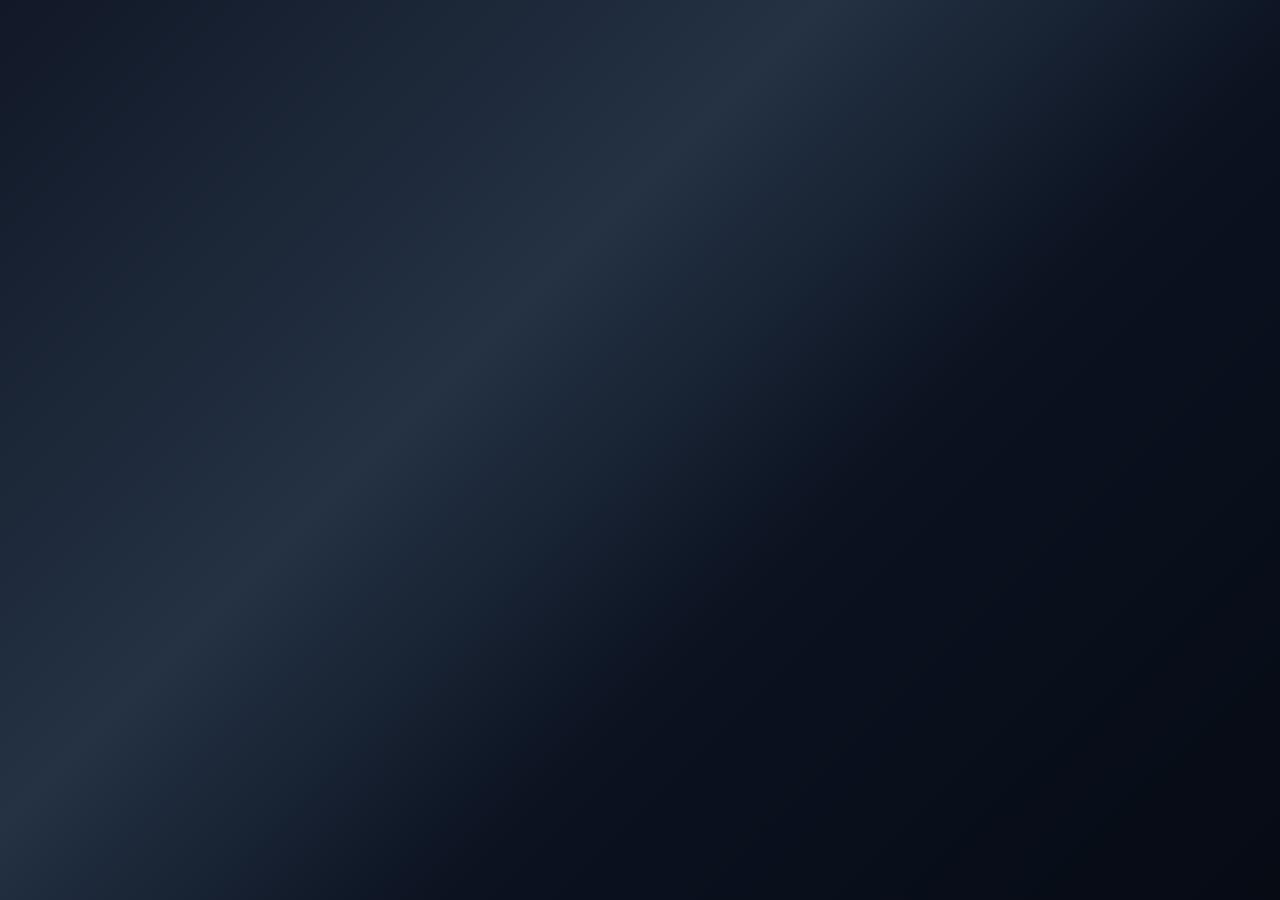
==== home.html @ 5935eece "e" ====
<!DOCTYPE html>
<html lang="en">
  <head>
    <meta charset="UTF-8" />
    <meta name="viewport" content="width=device-width, initial-scale=1.0" />
    <title>Frozen Network</title>
    <meta
      name="description"
      content="Frozen Network Website"
    />
    <link rel="stylesheet" href="styles.css" />
  </head>
---- styles.css ----
:root {
  color-scheme: dark;
  --bg-start: #111827;
  --bg-mid: #243244;
  --bg-end: #060b14;
  --panel: rgba(12, 20, 35, 0.82);
  --panel-2: rgba(16, 24, 39, 0.92);
  --text: #f3f5f9;
  --muted: #b8c2d0;
  --accent: #92a8c7;
  --accent-2: #6d83a3;
  --accent-3: #4c688d;
  --border: rgba(146, 168, 199, 0.35);
  --shadow: rgba(2, 8, 23, 0.65);
}

* {
  box-sizing: border-box;
}

html {
  scroll-behavior: smooth;
}

body {
  margin: 0;
  font-family: Arial, Helvetica, sans-serif;
  background: linear-gradient(135deg, var(--bg-start), var(--bg-mid) 38%, #0b1220 62%, var(--bg-end));
  color: var(--text);
  line-height: 1.6;
  min-height: 100vh;
}

a {
  color: inherit;
}

img {
  max-width: 100%;
  display: block;
}

.navbar {
  display: flex;
  justify-content: space-between;
  align-items: center;
  padding: 1.2rem 2rem;
  max-width: 1100px;
  margin: 0 auto;
  gap: 1rem;
  flex-wrap: wrap;
}

.brand {
  color: var(--text);
  text-decoration: none;
  font-size: 1.3rem;
  font-weight: 700;
  letter-spacing: 0.08em;
  text-transform: uppercase;
  text-shadow: 0 4px 16px var(--shadow);
}

.nav-links {
  display: flex;
  gap: 1rem;
  flex-wrap: wrap;
}

.nav-links a {
  color: var(--muted);
  text-decoration: none;
  transition: color 0.2s ease;
}

.nav-links a:hover {
  color: var(--text);
}

.hero {
  min-height: 100vh;
  background: radial-gradient(circle at top, rgba(146, 168, 199, 0.24), transparent 45%);
}

.hero-content {
  max-width: 760px;
  margin: 0 auto;
  padding: 5rem 1.5rem 4rem;
  text-align: center;
}

.eyebrow {
  text-transform: uppercase;
  letter-spacing: 0.25em;
  color: var(--accent);
  font-size: 0.85rem;
  margin-bottom: 0.5rem;
  font-weight: 700;
}

.hero h1 {
  font-size: clamp(2.2rem, 5vw, 3.8rem);
  margin: 0 0 1rem;
  text-shadow: 0 6px 20px var(--shadow);
}

.hero p {
  color: var(--muted);
  font-size: 1.05rem;
}

.hero-actions {
  display: flex;
  justify-content: center;
  gap: 1rem;
  flex-wrap: wrap;
  margin-top: 1.75rem;
}

.button {
  display: inline-block;
  padding: 0.9rem 1.35rem;
  border-radius: 999px;
  text-decoration: none;
  font-weight: 700;
  transition: transform 0.2s ease, box-shadow 0.2s ease;
  box-shadow: 0 10px 25px rgba(2, 8, 23, 0.25);
}

.button:hover {
  transform: translateY(-2px);
}

.button.primary {
  background: linear-gradient(90deg, var(--accent), var(--accent-2));
  color: #07111f;
}

.button.secondary {
  border: 1px solid var(--border);
  color: var(--text);
  background: rgba(255, 255, 255, 0.08);
  backdrop-filter: blur(10px);
}

.server-info {
  margin-top: 1.5rem;
  display: flex;
  justify-content: center;
  gap: 1rem;
  flex-wrap: wrap;
  color: var(--muted);
  align-items: center;
}

.status-pill {
  display: inline-flex;
  align-items: center;
  gap: 0.55rem;
  padding: 0.45rem 0.8rem;
  border-radius: 999px;
  font-weight: 700;
  border: 1px solid var(--border);
  background: rgba(255, 255, 255, 0.06);
}

.status-pill.online {
  color: #dcfce7;
  border-color: rgba(34, 197, 94, 0.35);
}

.status-pill.offline {
  color: #fee2e2;
  border-color: rgba(239, 68, 68, 0.35);
}

.status-dot {
  width: 0.7rem;
  height: 0.7rem;
  border-radius: 50%;
  background: var(--accent-3);
  box-shadow: 0 0 0 4px rgba(255, 255, 255, 0.08);
}

main {
  max-width: 1100px;
  margin: 0 auto;
  padding: 2rem 1.25rem 4rem;
}

.info-grid {
  display: grid;
  gap: 1rem;
  grid-template-columns: repeat(auto-fit, minmax(240px, 1fr));
}

.card,
.panel,
.auth-card,
.discord-card,
.profile-card,
.rank-card,
.staff-card {
  background: linear-gradient(135deg, rgba(16, 24, 39, 0.96), rgba(33, 46, 68, 0.92));
  border: 1px solid var(--border);
  border-radius: 18px;
  padding: 1.4rem;
  box-shadow: 0 18px 40px var(--shadow), inset 0 1px 0 rgba(255, 255, 255, 0.08);
  backdrop-filter: blur(16px);
}

.card h2,
.panel h1,
.rank-card h2,
.staff-card h2 {
  margin-top: 0;
}

.card a {
  color: var(--text);
  font-weight: 700;
  text-decoration: none;
}

.page-header {
  margin-bottom: 1.5rem;
}

.page-header p {
  color: var(--muted);
}

.ranks-grid,
.staff-list,
.report-grid {
  display: grid;
  gap: 1rem;
}

.ranks-grid {
  grid-template-columns: repeat(auto-fit, minmax(220px, 1fr));
}

.rank-card .price {
  color: var(--text);
  font-size: 1.2rem;
  font-weight: 700;
}

.staff-list {
  grid-template-columns: repeat(auto-fit, minmax(220px, 1fr));
}

.staff-card .role {
  color: var(--text);
  font-weight: 700;
  text-transform: uppercase;
  letter-spacing: 0.08em;
  font-size: 0.8rem;
}

form {
  display: grid;
  gap: 0.9rem;
}

label {
  display: grid;
  gap: 0.35rem;
  font-weight: 600;
}

input,
select,
textarea {
  width: 100%;
  padding: 0.8rem 0.95rem;
  border-radius: 10px;
  border: 1px solid var(--border);
  background: var(--panel-2);
  color: var(--text);
}

textarea {
  min-height: 120px;
  resize: vertical;
}

button {
  border: none;
  cursor: pointer;
  padding: 0.9rem 1.15rem;
  border-radius: 999px;
  background: linear-gradient(90deg, var(--accent), var(--accent-2));
  color: #111827;
  font-weight: 700;
  box-shadow: 0 10px 24px rgba(2, 8, 23, 0.25);
}

.button.small {
  padding: 0.55rem 0.85rem;
  font-size: 0.9rem;
}

.auth-controls {
  display: flex;
  gap: 0.5rem;
  align-items: center;
  flex-wrap: wrap;
}

.auth-grid,
.discord-grid,
.profile-grid {
  display: grid;
  gap: 1rem;
  grid-template-columns: repeat(auto-fit, minmax(280px, 1fr));
}

.status-message {
  min-height: 1.5rem;
  color: #fff7ed;
  font-weight: 600;
}

.profile-picture {
  width: 96px;
  height: 96px;
  border-radius: 50%;
  object-fit: cover;
  border: 2px solid var(--border);
  margin-bottom: 0.75rem;
  box-shadow: 0 10px 25px var(--shadow);
}

.message-list {
  display: grid;
  gap: 0.65rem;
  margin-top: 1rem;
}

.message-pill {
  border: 1px solid var(--border);
  border-radius: 999px;
  padding: 0.6rem 0.8rem;
  background: rgba(255, 255, 255, 0.08);
  color: var(--text);
}

.discord-shell {
  display: grid;
  grid-template-columns: 220px minmax(0, 1fr);
  min-height: 560px;
  border-radius: 24px;
  overflow: hidden;
  border: 1px solid rgba(6, 182, 212, 0.35);
  box-shadow: 0 22px 40px rgba(2, 8, 23, 0.35);
  background: #111827;
}

.discord-sidebar {
  background: linear-gradient(180deg, #0f172a, #111827);
  padding: 1rem;
  display: flex;
  flex-direction: column;
  gap: 0.9rem;
  border-right: 1px solid rgba(255, 255, 255, 0.08);
}

.discord-server-pill {
  padding: 0.75rem 0.9rem;
  border-radius: 12px;
  background: rgba(255, 255, 255, 0.07);
  font-weight: 700;
  color: var(--text);
}

.discord-server-pill.small {
  font-size: 0.9rem;
  color: #cbd5e1;
}

.discord-channel-list {
  display: grid;
  gap: 0.35rem;
}

.channel {
  padding: 0.65rem 0.75rem;
  border-radius: 10px;
  color: #94a3b8;
  font-weight: 600;
}

.channel.active {
  background: rgba(6, 182, 212, 0.2);
  color: #fff;
}

.discord-chat {
  display: flex;
  flex-direction: column;
  background: linear-gradient(180deg, #1f2937, #111827);
}

.discord-chat-header {
  display: flex;
  justify-content: space-between;
  align-items: center;
  gap: 1rem;
  padding: 1rem 1.1rem;
  border-bottom: 1px solid rgba(255, 255, 255, 0.08);
}

.discord-chat-header strong {
  color: #fff;
}

.discord-chat-header p {
  margin: 0.2rem 0 0;
  color: #94a3b8;
  font-size: 0.92rem;
}

.discord-messages {
  flex: 1;
  overflow: auto;
  padding: 1rem 1.1rem;
  display: flex;
  flex-direction: column;
  gap: 0.8rem;
  background: radial-gradient(circle at top, rgba(6, 182, 212, 0.16), transparent 45%);
}

.message-group {
  display: flex;
  align-items: flex-start;
  gap: 0.7rem;
}

.message-group.self {
  justify-content: flex-end;
}

.message-group.self .message-bubble {
  background: linear-gradient(90deg, rgba(6, 182, 212, 0.95), rgba(250, 204, 21, 0.9));
  color: #0f172a;
}

.message-group.self .message-meta {
  color: #0f172a;
}

.message-group.self .message-meta strong {
  color: #0f172a;
}

.avatar {
  width: 2.45rem;
  height: 2.45rem;
  border-radius: 50%;
  display: grid;
  place-items: center;
  font-weight: 800;
  color: #0f172a;
  background: linear-gradient(135deg, var(--accent), var(--accent-3));
  flex-shrink: 0;
}

.message-bubble {
  padding: 0.8rem 0.9rem;
  border-radius: 14px;
  background: #232b3d;
  box-shadow: inset 0 1px 0 rgba(255, 255, 255, 0.05);
  max-width: min(92%, 520px);
}

.message-meta {
  display: flex;
  gap: 0.45rem;
  align-items: center;
  margin-bottom: 0.35rem;
  color: #94a3b8;
  font-size: 0.8rem;
}

.message-meta strong {
  color: #fff;
  font-size: 0.9rem;
}

.message-bubble p {
  margin: 0;
  color: #e2e8f0;
}

.discord-composer {
  padding: 1rem 1.1rem 1.1rem;
  border-top: 1px solid rgba(255, 255, 255, 0.08);
}

.discord-composer textarea {
  min-height: 90px;
  background: #0f172a;
  border-color: rgba(255, 255, 255, 0.08);
}

.composer-actions {
  display: flex;
  justify-content: flex-end;
  margin-top: 0.7rem;
}

.discord-footer {
  margin-top: 1rem;
  display: flex;
  flex-direction: column;
  gap: 0.35rem;
}

.discord-helper {
  margin: 0;
  color: #fde68a;
  font-size: 0.95rem;
}

@media (max-width: 900px) {
  .discord-shell {
    grid-template-columns: 1fr;
  }

  .discord-sidebar {
    border-right: none;
    border-bottom: 1px solid rgba(255, 255, 255, 0.08);
  }
}

@media (max-width: 700px) {
  .navbar {
    flex-direction: column;
    gap: 0.75rem;
  }

  .hero-content {
    padding-top: 3rem;
  }
}
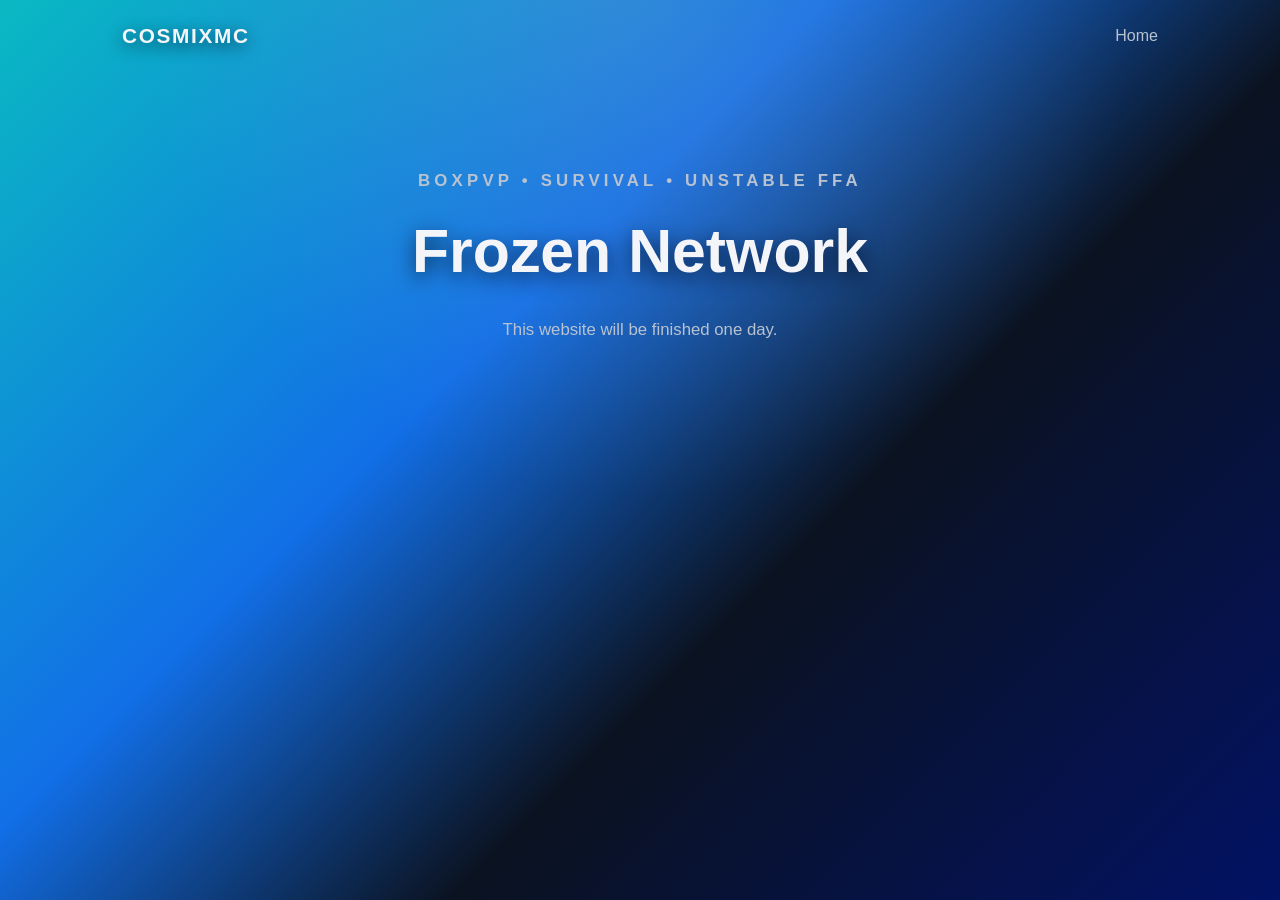
==== commit ab075eab: "we will see" ====
--- a/home.html
+++ b/home.html
@@ -9,4 +9,20 @@
       content="Frozen Network Website"
     />
     <link rel="stylesheet" href="styles.css" />
-  </head>+  </head>
+  <body>
+    <header class="hero">
+      <nav class="navbar">
+        <a class="brand" href="home">CosmixMC</a>
+        <div class="nav-links">
+          <a href="home">Home</a>
+        </div>
+      </nav>
+
+      <div class="hero-content">
+        <p class="eyebrow">BoxPvP • Survival • Unstable FFA</p>
+        <h1>Frozen Network</h1>
+        <p>
+          This website will be finished
+          one day.
+        </p>
--- a/styles.css
+++ b/styles.css
@@ -1,10 +1,10 @@
 :root {
   color-scheme: dark;
-  --bg-start: #111827;
-  --bg-mid: #243244;
-  --bg-end: #060b14;
-  --panel: rgba(12, 20, 35, 0.82);
-  --panel-2: rgba(16, 24, 39, 0.92);
+  --bg-start: #0ab9c2;
+  --bg-mid: #126fe7;
+  --bg-end: #021264;
+  --panel: rgba(0, 57, 162, 0.82);
+  --panel-2: rgba(0, 255, 145, 0.92);
   --text: #f3f5f9;
   --muted: #b8c2d0;
   --accent: #92a8c7;
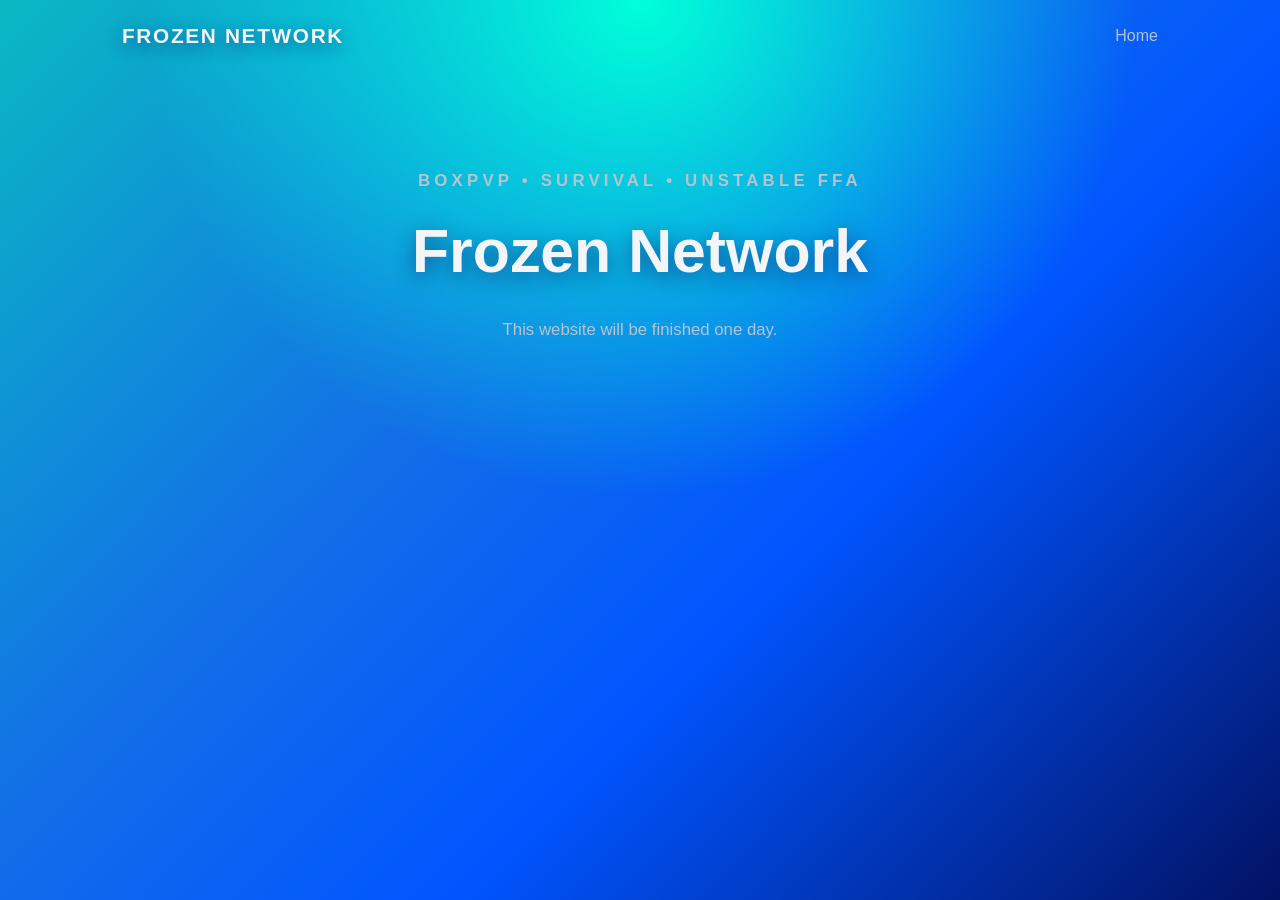
==== commit 2f577b13: "ok there" ====
--- a/home.html
+++ b/home.html
@@ -13,7 +13,7 @@
   <body>
     <header class="hero">
       <nav class="navbar">
-        <a class="brand" href="home">CosmixMC</a>
+        <a class="brand" href="home">Frozen Network</a>
         <div class="nav-links">
           <a href="home">Home</a>
         </div>
--- a/styles.css
+++ b/styles.css
@@ -1,5 +1,5 @@
 :root {
-  color-scheme: dark;
+  color-scheme: light;
   --bg-start: #0ab9c2;
   --bg-mid: #126fe7;
   --bg-end: #021264;
@@ -11,7 +11,7 @@
   --accent-2: #6d83a3;
   --accent-3: #4c688d;
   --border: rgba(146, 168, 199, 0.35);
-  --shadow: rgba(2, 8, 23, 0.65);
+  --shadow: rgba(16, 45, 119, 0.65);
 }
 
 * {
@@ -25,7 +25,7 @@
 body {
   margin: 0;
   font-family: Arial, Helvetica, sans-serif;
-  background: linear-gradient(135deg, var(--bg-start), var(--bg-mid) 38%, #0b1220 62%, var(--bg-end));
+  background: linear-gradient(135deg, var(--bg-start), var(--bg-mid) 38%, #0055ff 62%, var(--bg-end));
   color: var(--text);
   line-height: 1.6;
   min-height: 100vh;
@@ -79,7 +79,7 @@
 
 .hero {
   min-height: 100vh;
-  background: radial-gradient(circle at top, rgba(146, 168, 199, 0.24), transparent 45%);
+  background: radial-gradient(circle at top, rgb(0, 255, 217), transparent 45%);
 }
 
 .hero-content {
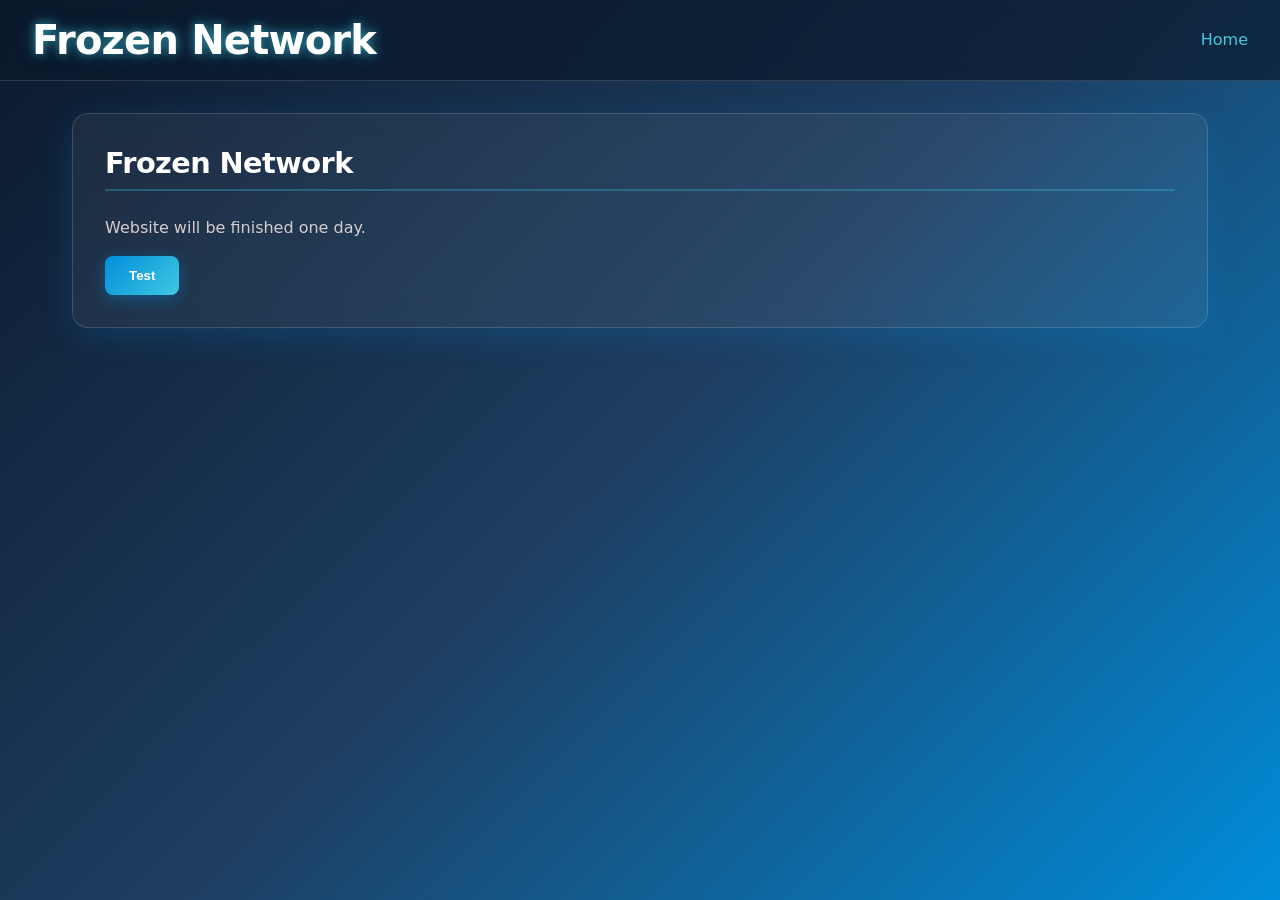
==== commit 06dc2bc8: "fix" ====
--- a/home.html
+++ b/home.html
@@ -12,17 +12,15 @@
   </head>
   <body>
     <header class="hero">
-      <nav class="navbar">
-        <a class="brand" href="home">Frozen Network</a>
-        <div class="nav-links">
-          <a href="home">Home</a>
-        </div>
-      </nav>
+     <nav class="navbar">
+  <h1>Frozen Network</h1>
+  <a href="home">Home</a>
+</nav>
 
-      <div class="hero-content">
-        <p class="eyebrow">BoxPvP • Survival • Unstable FFA</p>
-        <h1>Frozen Network</h1>
-        <p>
-          This website will be finished
-          one day.
-        </p>+<main class="container">
+  <div class="ice-card">
+    <h2>Frozen Network</h2>
+    <p>Website will be finished one day.</p>
+    <button class="btn-glacier">Test</button>
+  </div>
+</main>
--- a/styles.css
+++ b/styles.css
@@ -1,547 +1,180 @@
 :root {
-  color-scheme: light;
-  --bg-start: #0ab9c2;
-  --bg-mid: #126fe7;
-  --bg-end: #021264;
-  --panel: rgba(0, 57, 162, 0.82);
-  --panel-2: rgba(0, 255, 145, 0.92);
-  --text: #f3f5f9;
-  --muted: #b8c2d0;
-  --accent: #92a8c7;
-  --accent-2: #6d83a3;
-  --accent-3: #4c688d;
-  --border: rgba(146, 168, 199, 0.35);
-  --shadow: rgba(16, 45, 119, 0.65);
+  /* Color Palette */
+  --color-abyssal-blue: #0b192c;
+  --color-deep-water: #1e3e62;
+  --color-glacial-cyan: #008dda;
+  --color-ice-blue: #41c9e2;
+  --color-frost-white: #f7e7e7; /* Soft cool white */
+  --color-pure-ice: #ffffff;
+  
+  /* Glassmorphism Effects */
+  --bg-glass: rgba(255, 255, 255, 0.06);
+  --border-glass: rgba(255, 255, 255, 0.15);
+  --shadow-ice: 0 8px 32px 0 rgba(0, 141, 218, 0.2);
+  --blur-ice: blur(12px);
+
+  /* Typography */
+  --font-primary: 'Inter', system-ui, -apple-system, sans-serif;
 }
 
+/* ==========================================================================
+   2. BASE STYLES & BACKGROUND
+   ========================================================================== */
 * {
   box-sizing: border-box;
-}
-
-html {
-  scroll-behavior: smooth;
+  margin: 0;
+  padding: 0;
 }
 
 body {
-  margin: 0;
-  font-family: Arial, Helvetica, sans-serif;
-  background: linear-gradient(135deg, var(--bg-start), var(--bg-mid) 38%, #0055ff 62%, var(--bg-end));
-  color: var(--text);
+  font-family: var(--font-primary);
+  color: var(--color-frost-white);
+  min-height: 100vh;
   line-height: 1.6;
-  min-height: 100vh;
+  
+  /* Deep water to frozen ice gradient background */
+  background: linear-gradient(
+    135deg, 
+    var(--color-abyssal-blue) 0%, 
+    var(--color-deep-water) 50%, 
+    var(--color-glacial-cyan) 100%
+  );
+  background-attachment: fixed;
+  overflow-x: hidden;
 }
 
-a {
-  color: inherit;
+/* ==========================================================================
+   3. TYPOGRAPHY
+   ========================================================================== */
+h1, h2, h3, h4 {
+  font-weight: 700;
+  color: var(--color-pure-ice);
+  letter-spacing: -0.02em;
+  line-height: 1.2;
 }
 
-img {
-  max-width: 100%;
-  display: block;
+h1 {
+  font-size: 2.5rem;
+  /* Frozen ice text effect */
+  text-shadow: 0 0 10px rgba(65, 201, 226, 0.6), 0 0 20px rgba(65, 201, 226, 0.3);
 }
 
+h2 {
+  font-size: 1.8rem;
+  border-bottom: 2px solid rgba(65, 201, 226, 0.3);
+  padding-bottom: 0.5rem;
+  margin-bottom: 1.5rem;
+}
+
+p {
+  color: rgba(247, 231, 231, 0.85);
+  margin-bottom: 1rem;
+}
+
+/* ==========================================================================
+   4. LAYOUT COMPONENTS (Glassmorphism "Ice" Panels)
+   ========================================================================== */
+.container {
+  max-width: 1200px;
+  margin: 0 auto;
+  padding: 2rem;
+}
+
+/* Use this class for cards, sections, or main content blocks */
+.ice-card {
+  background: var(--bg-glass);
+  backdrop-filter: var(--blur-ice);
+  -webkit-backdrop-filter: var(--blur-ice);
+  border: 1px solid var(--border-glass);
+  border-radius: 16px;
+  padding: 2rem;
+  box-shadow: var(--shadow-ice);
+  transition: transform 0.3s ease, border-color 0.3s ease, box-shadow 0.3s ease;
+}
+
+.ice-card:hover {
+  transform: translateY(-4px);
+  border-color: rgba(65, 201, 226, 0.4);
+  box-shadow: 0 12px 40px 0 rgba(65, 201, 226, 0.3);
+}
+
+/* Navigation Bar */
 .navbar {
+  background: rgba(11, 25, 44, 0.7);
+  backdrop-filter: var(--blur-ice);
+  -webkit-backdrop-filter: var(--blur-ice);
+  border-bottom: 1px solid var(--border-glass);
+  padding: 1rem 2rem;
+  position: sticky;
+  top: 0;
+  z-index: 1000;
   display: flex;
   justify-content: space-between;
   align-items: center;
-  padding: 1.2rem 2rem;
-  max-width: 1100px;
-  margin: 0 auto;
-  gap: 1rem;
-  flex-wrap: wrap;
 }
 
-.brand {
-  color: var(--text);
-  text-decoration: none;
-  font-size: 1.3rem;
-  font-weight: 700;
-  letter-spacing: 0.08em;
-  text-transform: uppercase;
-  text-shadow: 0 4px 16px var(--shadow);
-}
-
-.nav-links {
-  display: flex;
-  gap: 1rem;
-  flex-wrap: wrap;
-}
-
-.nav-links a {
-  color: var(--muted);
+/* ==========================================================================
+   5. INTERACTIVE ELEMENTS
+   ========================================================================== */
+/* Links */
+a {
+  color: var(--color-ice-blue);
   text-decoration: none;
   transition: color 0.2s ease;
 }
 
-.nav-links a:hover {
-  color: var(--text);
+a:hover {
+  color: var(--color-pure-ice);
+  text-shadow: 0 0 8px rgba(255, 255, 255, 0.6);
 }
 
-.hero {
-  min-height: 100vh;
-  background: radial-gradient(circle at top, rgb(0, 255, 217), transparent 45%);
+/* Frozen / Glowing Buttons */
+.btn-glacier {
+  display: inline-block;
+  background: linear-gradient(135deg, var(--color-glacial-cyan), var(--color-ice-blue));
+  color: var(--color-pure-ice);
+  font-weight: 600;
+  padding: 0.75rem 1.5rem;
+  border: none;
+  border-radius: 8px;
+  cursor: pointer;
+  box-shadow: 0 4px 15px rgba(0, 141, 218, 0.4);
+  transition: all 0.3s ease;
 }
 
-.hero-content {
-  max-width: 760px;
-  margin: 0 auto;
-  padding: 5rem 1.5rem 4rem;
-  text-align: center;
+.btn-glacier:hover {
+  background: linear-gradient(135deg, var(--color-ice-blue), var(--color-glacial-cyan));
+  box-shadow: 0 6px 20px rgba(65, 201, 226, 0.6);
+  transform: scale(1.02);
 }
 
-.eyebrow {
-  text-transform: uppercase;
-  letter-spacing: 0.25em;
-  color: var(--accent);
-  font-size: 0.85rem;
-  margin-bottom: 0.5rem;
-  font-weight: 700;
+/* Inputs / Form Fields */
+input, textarea {
+  background: rgba(11, 25, 44, 0.5);
+  border: 1px solid var(--border-glass);
+  border-radius: 6px;
+  color: var(--color-pure-ice);
+  padding: 0.75rem;
+  width: 100%;
+  transition: all 0.3s ease;
 }
 
-.hero h1 {
-  font-size: clamp(2.2rem, 5vw, 3.8rem);
-  margin: 0 0 1rem;
-  text-shadow: 0 6px 20px var(--shadow);
+input:focus, textarea:focus {
+  outline: none;
+  border-color: var(--color-ice-blue);
+  box-shadow: 0 0 10px rgba(65, 201, 226, 0.5);
 }
 
-.hero p {
-  color: var(--muted);
-  font-size: 1.05rem;
+/* Scrollbar customization for a fluid, watery look */
+::-webkit-scrollbar {
+  width: 10px;
 }
 
-.hero-actions {
-  display: flex;
-  justify-content: center;
-  gap: 1rem;
-  flex-wrap: wrap;
-  margin-top: 1.75rem;
+::-webkit-scrollbar-track {
+  background: var(--color-abyssal-blue);
 }
 
-.button {
-  display: inline-block;
-  padding: 0.9rem 1.35rem;
-  border-radius: 999px;
-  text-decoration: none;
-  font-weight: 700;
-  transition: transform 0.2s ease, box-shadow 0.2s ease;
-  box-shadow: 0 10px 25px rgba(2, 8, 23, 0.25);
-}
-
-.button:hover {
-  transform: translateY(-2px);
-}
-
-.button.primary {
-  background: linear-gradient(90deg, var(--accent), var(--accent-2));
-  color: #07111f;
-}
-
-.button.secondary {
-  border: 1px solid var(--border);
-  color: var(--text);
-  background: rgba(255, 255, 255, 0.08);
-  backdrop-filter: blur(10px);
-}
-
-.server-info {
-  margin-top: 1.5rem;
-  display: flex;
-  justify-content: center;
-  gap: 1rem;
-  flex-wrap: wrap;
-  color: var(--muted);
-  align-items: center;
-}
-
-.status-pill {
-  display: inline-flex;
-  align-items: center;
-  gap: 0.55rem;
-  padding: 0.45rem 0.8rem;
-  border-radius: 999px;
-  font-weight: 700;
-  border: 1px solid var(--border);
-  background: rgba(255, 255, 255, 0.06);
-}
-
-.status-pill.online {
-  color: #dcfce7;
-  border-color: rgba(34, 197, 94, 0.35);
-}
-
-.status-pill.offline {
-  color: #fee2e2;
-  border-color: rgba(239, 68, 68, 0.35);
-}
-
-.status-dot {
-  width: 0.7rem;
-  height: 0.7rem;
-  border-radius: 50%;
-  background: var(--accent-3);
-  box-shadow: 0 0 0 4px rgba(255, 255, 255, 0.08);
-}
-
-main {
-  max-width: 1100px;
-  margin: 0 auto;
-  padding: 2rem 1.25rem 4rem;
-}
-
-.info-grid {
-  display: grid;
-  gap: 1rem;
-  grid-template-columns: repeat(auto-fit, minmax(240px, 1fr));
-}
-
-.card,
-.panel,
-.auth-card,
-.discord-card,
-.profile-card,
-.rank-card,
-.staff-card {
-  background: linear-gradient(135deg, rgba(16, 24, 39, 0.96), rgba(33, 46, 68, 0.92));
-  border: 1px solid var(--border);
-  border-radius: 18px;
-  padding: 1.4rem;
-  box-shadow: 0 18px 40px var(--shadow), inset 0 1px 0 rgba(255, 255, 255, 0.08);
-  backdrop-filter: blur(16px);
-}
-
-.card h2,
-.panel h1,
-.rank-card h2,
-.staff-card h2 {
-  margin-top: 0;
-}
-
-.card a {
-  color: var(--text);
-  font-weight: 700;
-  text-decoration: none;
-}
-
-.page-header {
-  margin-bottom: 1.5rem;
-}
-
-.page-header p {
-  color: var(--muted);
-}
-
-.ranks-grid,
-.staff-list,
-.report-grid {
-  display: grid;
-  gap: 1rem;
-}
-
-.ranks-grid {
-  grid-template-columns: repeat(auto-fit, minmax(220px, 1fr));
-}
-
-.rank-card .price {
-  color: var(--text);
-  font-size: 1.2rem;
-  font-weight: 700;
-}
-
-.staff-list {
-  grid-template-columns: repeat(auto-fit, minmax(220px, 1fr));
-}
-
-.staff-card .role {
-  color: var(--text);
-  font-weight: 700;
-  text-transform: uppercase;
-  letter-spacing: 0.08em;
-  font-size: 0.8rem;
-}
-
-form {
-  display: grid;
-  gap: 0.9rem;
-}
-
-label {
-  display: grid;
-  gap: 0.35rem;
-  font-weight: 600;
-}
-
-input,
-select,
-textarea {
-  width: 100%;
-  padding: 0.8rem 0.95rem;
-  border-radius: 10px;
-  border: 1px solid var(--border);
-  background: var(--panel-2);
-  color: var(--text);
-}
-
-textarea {
-  min-height: 120px;
-  resize: vertical;
-}
-
-button {
-  border: none;
-  cursor: pointer;
-  padding: 0.9rem 1.15rem;
-  border-radius: 999px;
-  background: linear-gradient(90deg, var(--accent), var(--accent-2));
-  color: #111827;
-  font-weight: 700;
-  box-shadow: 0 10px 24px rgba(2, 8, 23, 0.25);
-}
-
-.button.small {
-  padding: 0.55rem 0.85rem;
-  font-size: 0.9rem;
-}
-
-.auth-controls {
-  display: flex;
-  gap: 0.5rem;
-  align-items: center;
-  flex-wrap: wrap;
-}
-
-.auth-grid,
-.discord-grid,
-.profile-grid {
-  display: grid;
-  gap: 1rem;
-  grid-template-columns: repeat(auto-fit, minmax(280px, 1fr));
-}
-
-.status-message {
-  min-height: 1.5rem;
-  color: #fff7ed;
-  font-weight: 600;
-}
-
-.profile-picture {
-  width: 96px;
-  height: 96px;
-  border-radius: 50%;
-  object-fit: cover;
-  border: 2px solid var(--border);
-  margin-bottom: 0.75rem;
-  box-shadow: 0 10px 25px var(--shadow);
-}
-
-.message-list {
-  display: grid;
-  gap: 0.65rem;
-  margin-top: 1rem;
-}
-
-.message-pill {
-  border: 1px solid var(--border);
-  border-radius: 999px;
-  padding: 0.6rem 0.8rem;
-  background: rgba(255, 255, 255, 0.08);
-  color: var(--text);
-}
-
-.discord-shell {
-  display: grid;
-  grid-template-columns: 220px minmax(0, 1fr);
-  min-height: 560px;
-  border-radius: 24px;
-  overflow: hidden;
-  border: 1px solid rgba(6, 182, 212, 0.35);
-  box-shadow: 0 22px 40px rgba(2, 8, 23, 0.35);
-  background: #111827;
-}
-
-.discord-sidebar {
-  background: linear-gradient(180deg, #0f172a, #111827);
-  padding: 1rem;
-  display: flex;
-  flex-direction: column;
-  gap: 0.9rem;
-  border-right: 1px solid rgba(255, 255, 255, 0.08);
-}
-
-.discord-server-pill {
-  padding: 0.75rem 0.9rem;
-  border-radius: 12px;
-  background: rgba(255, 255, 255, 0.07);
-  font-weight: 700;
-  color: var(--text);
-}
-
-.discord-server-pill.small {
-  font-size: 0.9rem;
-  color: #cbd5e1;
-}
-
-.discord-channel-list {
-  display: grid;
-  gap: 0.35rem;
-}
-
-.channel {
-  padding: 0.65rem 0.75rem;
-  border-radius: 10px;
-  color: #94a3b8;
-  font-weight: 600;
-}
-
-.channel.active {
-  background: rgba(6, 182, 212, 0.2);
-  color: #fff;
-}
-
-.discord-chat {
-  display: flex;
-  flex-direction: column;
-  background: linear-gradient(180deg, #1f2937, #111827);
-}
-
-.discord-chat-header {
-  display: flex;
-  justify-content: space-between;
-  align-items: center;
-  gap: 1rem;
-  padding: 1rem 1.1rem;
-  border-bottom: 1px solid rgba(255, 255, 255, 0.08);
-}
-
-.discord-chat-header strong {
-  color: #fff;
-}
-
-.discord-chat-header p {
-  margin: 0.2rem 0 0;
-  color: #94a3b8;
-  font-size: 0.92rem;
-}
-
-.discord-messages {
-  flex: 1;
-  overflow: auto;
-  padding: 1rem 1.1rem;
-  display: flex;
-  flex-direction: column;
-  gap: 0.8rem;
-  background: radial-gradient(circle at top, rgba(6, 182, 212, 0.16), transparent 45%);
-}
-
-.message-group {
-  display: flex;
-  align-items: flex-start;
-  gap: 0.7rem;
-}
-
-.message-group.self {
-  justify-content: flex-end;
-}
-
-.message-group.self .message-bubble {
-  background: linear-gradient(90deg, rgba(6, 182, 212, 0.95), rgba(250, 204, 21, 0.9));
-  color: #0f172a;
-}
-
-.message-group.self .message-meta {
-  color: #0f172a;
-}
-
-.message-group.self .message-meta strong {
-  color: #0f172a;
-}
-
-.avatar {
-  width: 2.45rem;
-  height: 2.45rem;
-  border-radius: 50%;
-  display: grid;
-  place-items: center;
-  font-weight: 800;
-  color: #0f172a;
-  background: linear-gradient(135deg, var(--accent), var(--accent-3));
-  flex-shrink: 0;
-}
-
-.message-bubble {
-  padding: 0.8rem 0.9rem;
-  border-radius: 14px;
-  background: #232b3d;
-  box-shadow: inset 0 1px 0 rgba(255, 255, 255, 0.05);
-  max-width: min(92%, 520px);
-}
-
-.message-meta {
-  display: flex;
-  gap: 0.45rem;
-  align-items: center;
-  margin-bottom: 0.35rem;
-  color: #94a3b8;
-  font-size: 0.8rem;
-}
-
-.message-meta strong {
-  color: #fff;
-  font-size: 0.9rem;
-}
-
-.message-bubble p {
-  margin: 0;
-  color: #e2e8f0;
-}
-
-.discord-composer {
-  padding: 1rem 1.1rem 1.1rem;
-  border-top: 1px solid rgba(255, 255, 255, 0.08);
-}
-
-.discord-composer textarea {
-  min-height: 90px;
-  background: #0f172a;
-  border-color: rgba(255, 255, 255, 0.08);
-}
-
-.composer-actions {
-  display: flex;
-  justify-content: flex-end;
-  margin-top: 0.7rem;
-}
-
-.discord-footer {
-  margin-top: 1rem;
-  display: flex;
-  flex-direction: column;
-  gap: 0.35rem;
-}
-
-.discord-helper {
-  margin: 0;
-  color: #fde68a;
-  font-size: 0.95rem;
-}
-
-@media (max-width: 900px) {
-  .discord-shell {
-    grid-template-columns: 1fr;
-  }
-
-  .discord-sidebar {
-    border-right: none;
-    border-bottom: 1px solid rgba(255, 255, 255, 0.08);
-  }
-}
-
-@media (max-width: 700px) {
-  .navbar {
-    flex-direction: column;
-    gap: 0.75rem;
-  }
-
-  .hero-content {
-    padding-top: 3rem;
-  }
-}
+::-webkit-scrollbar-thumb {
+  background: linear-gradient(var(--color-deep-water), var(--color-ice-blue));
+  border-radius: 5px;
+}
